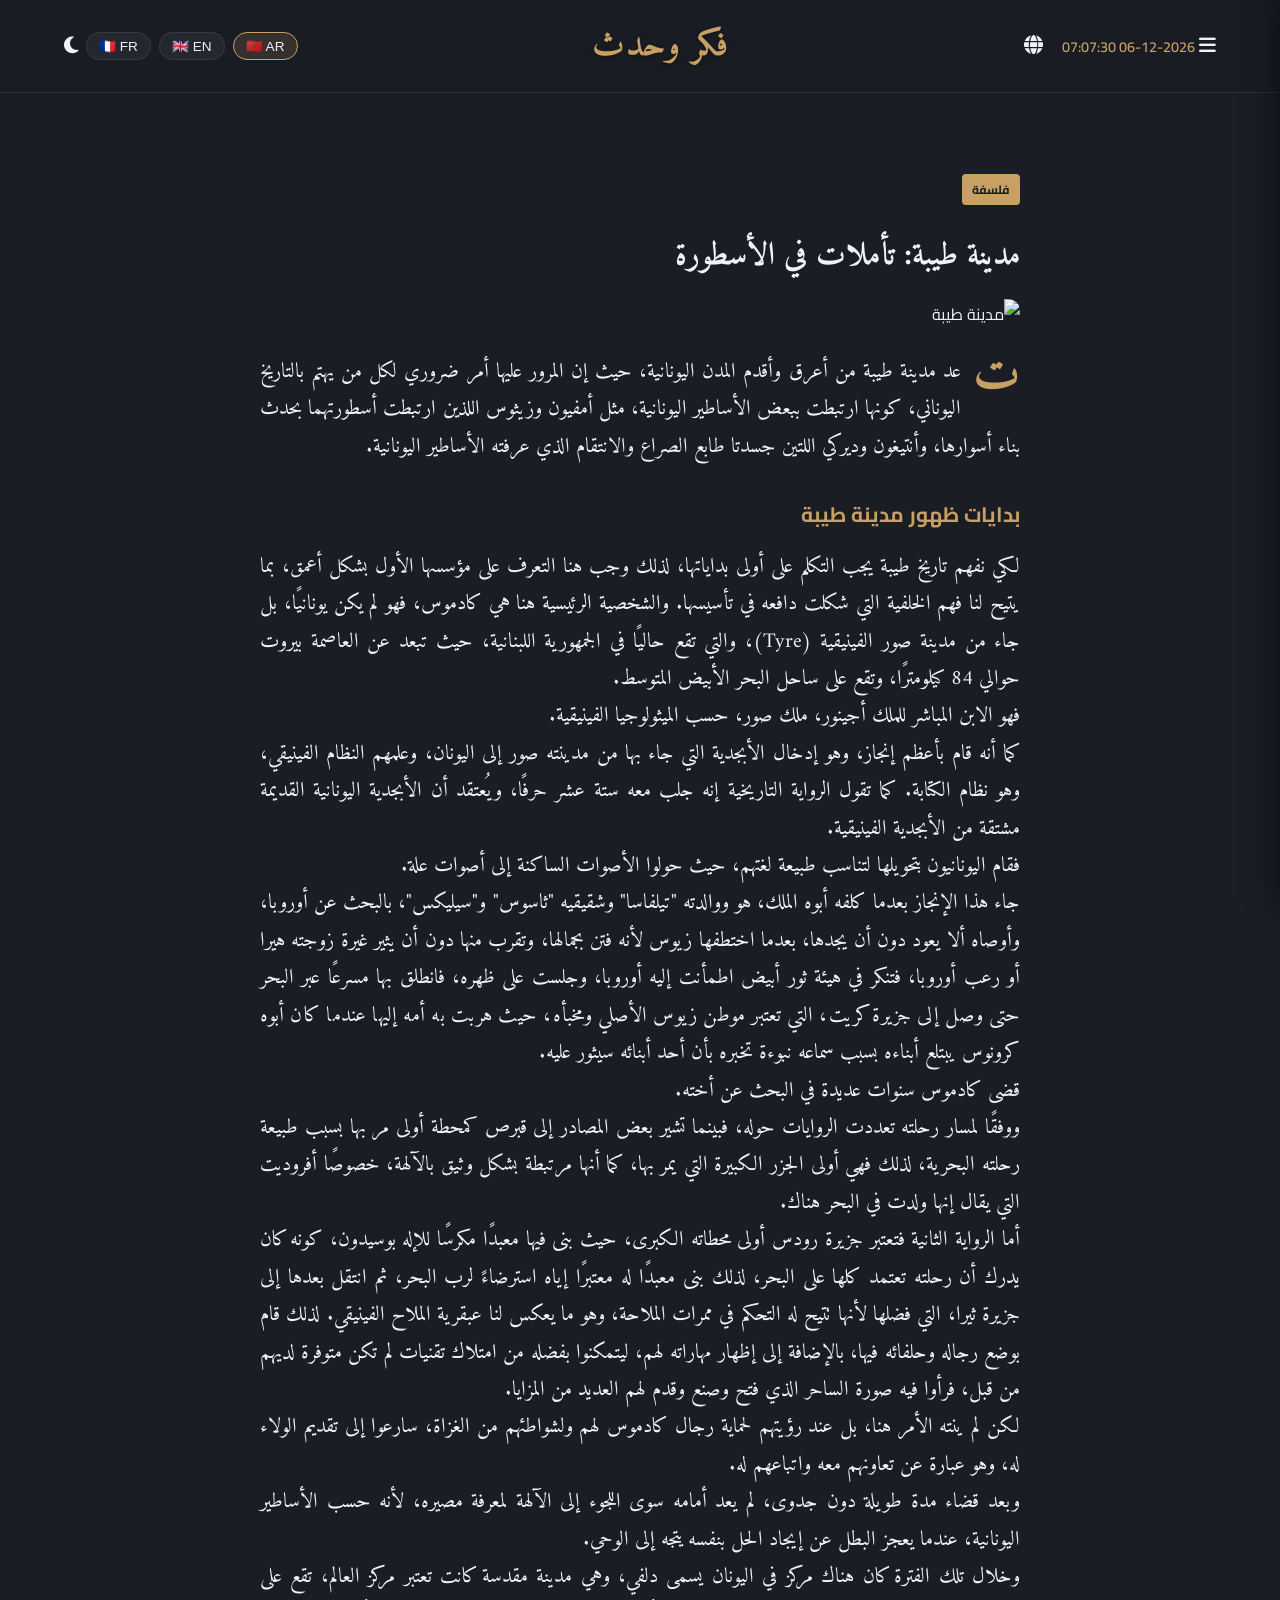
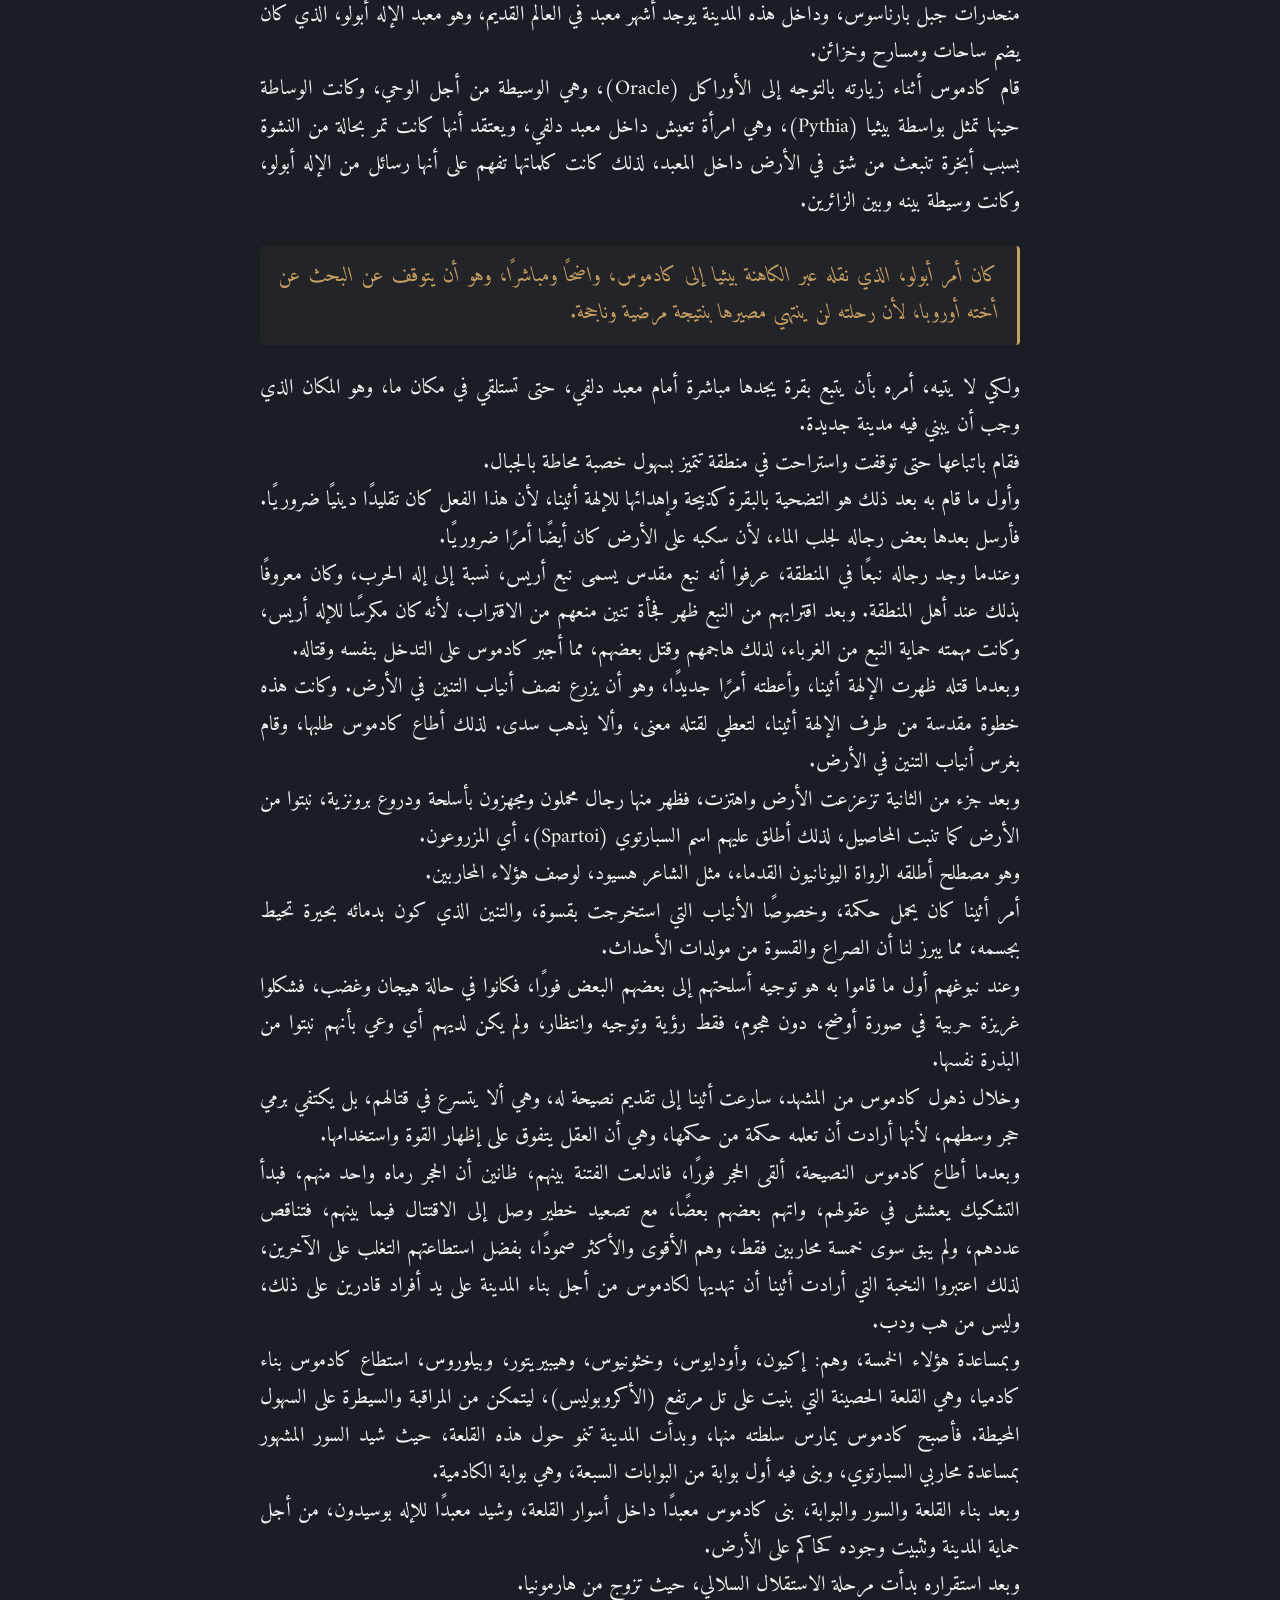
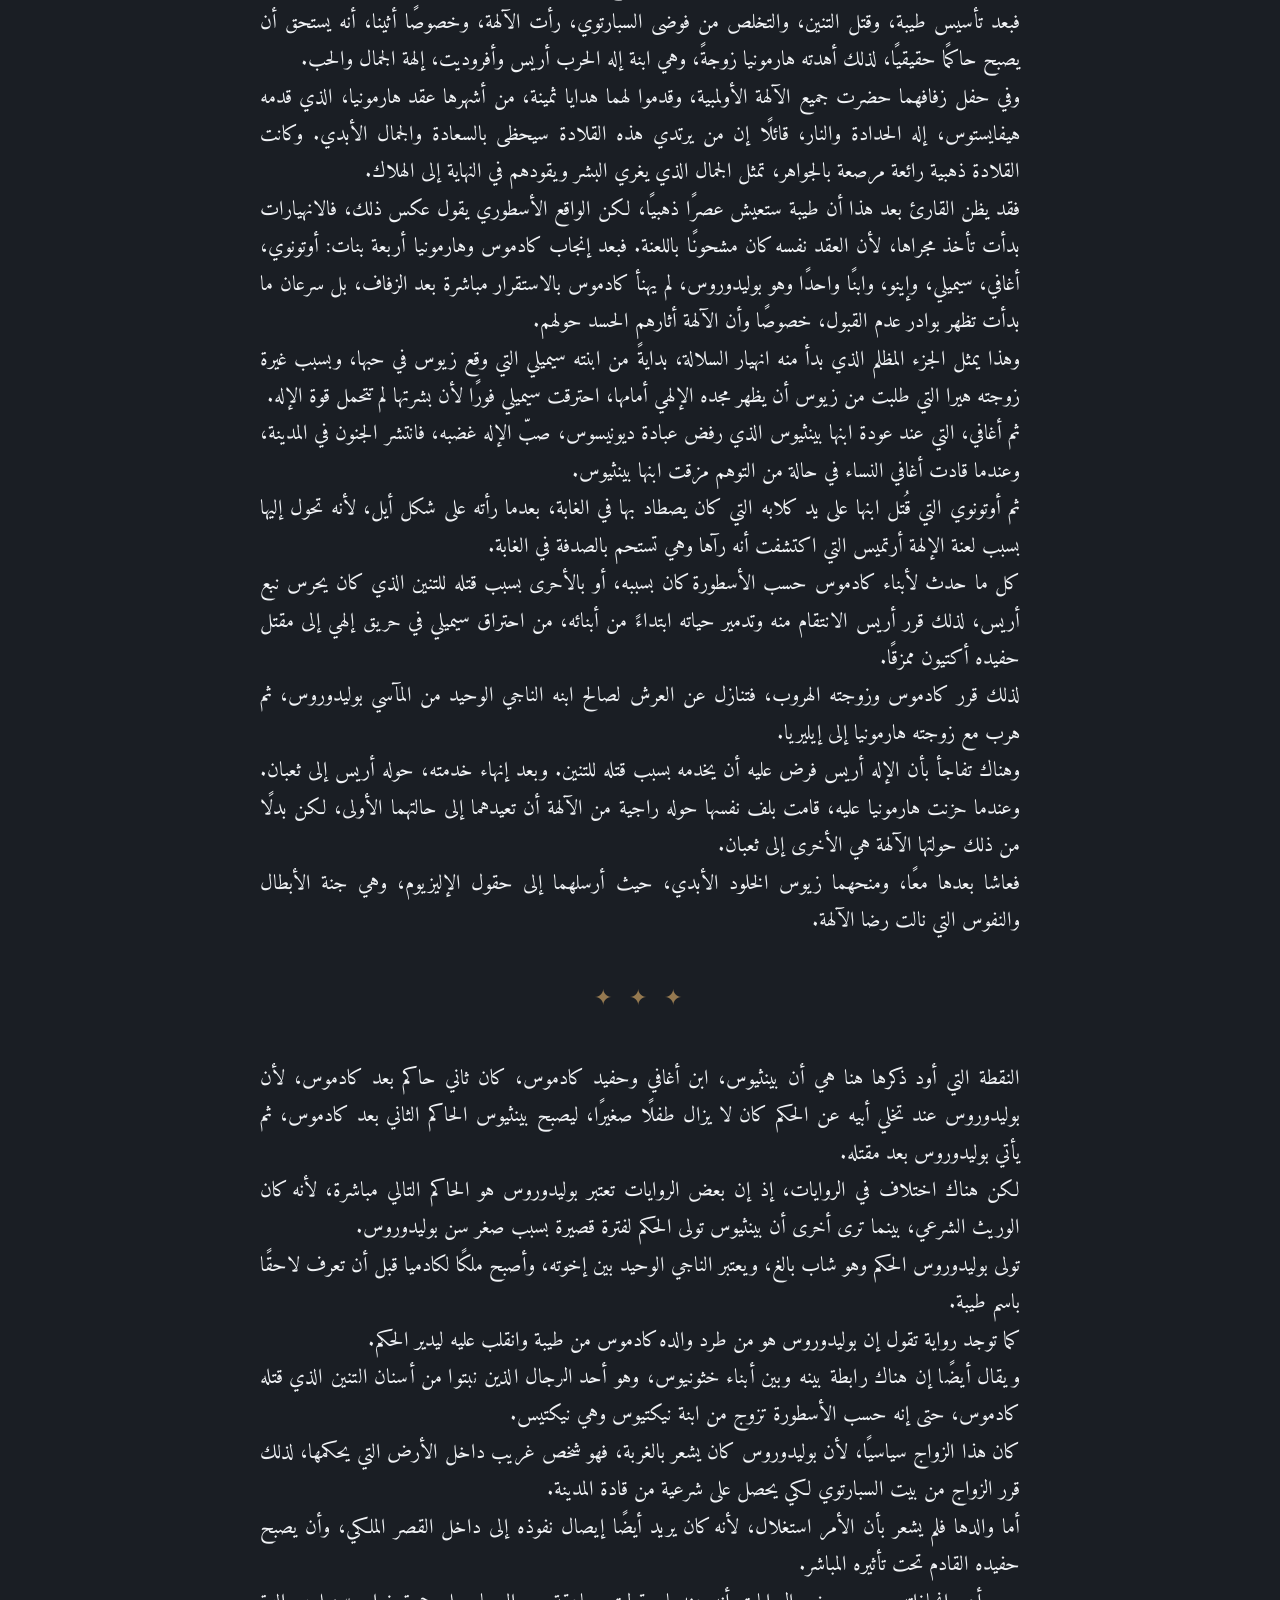
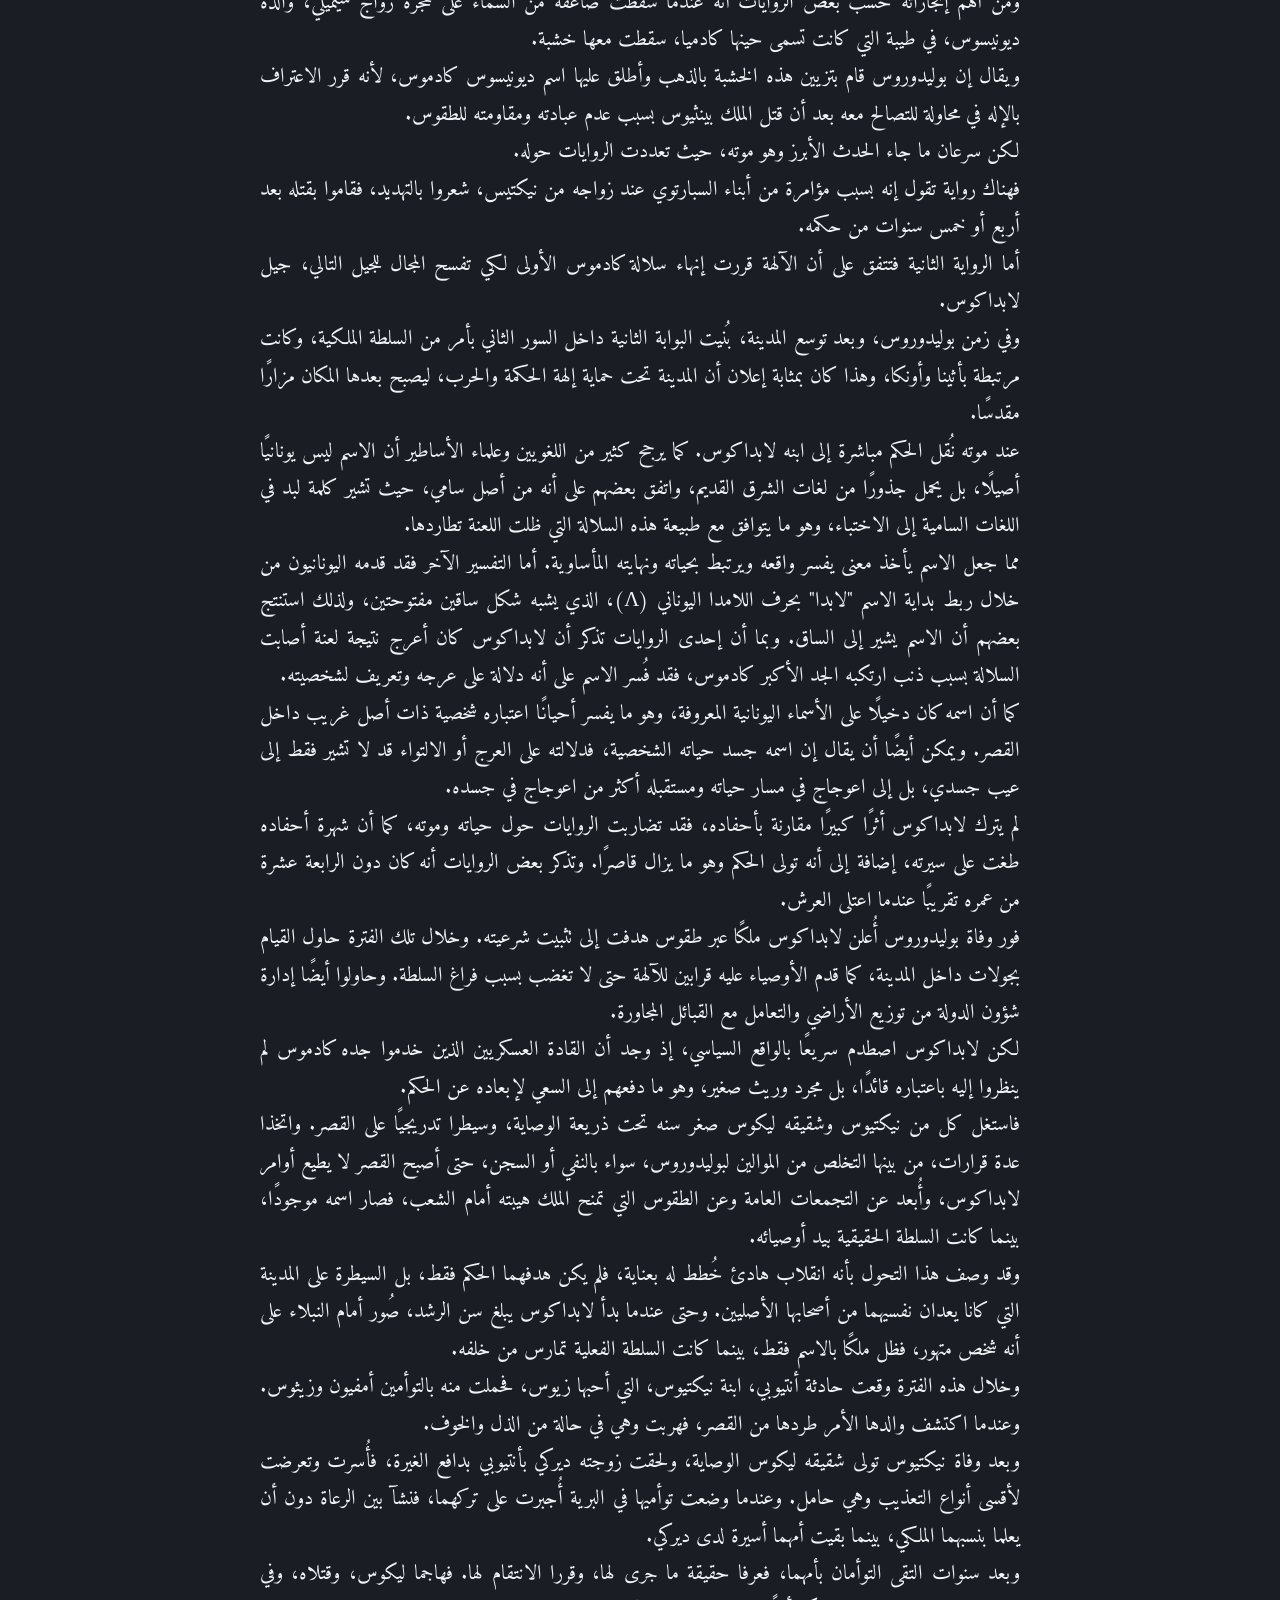
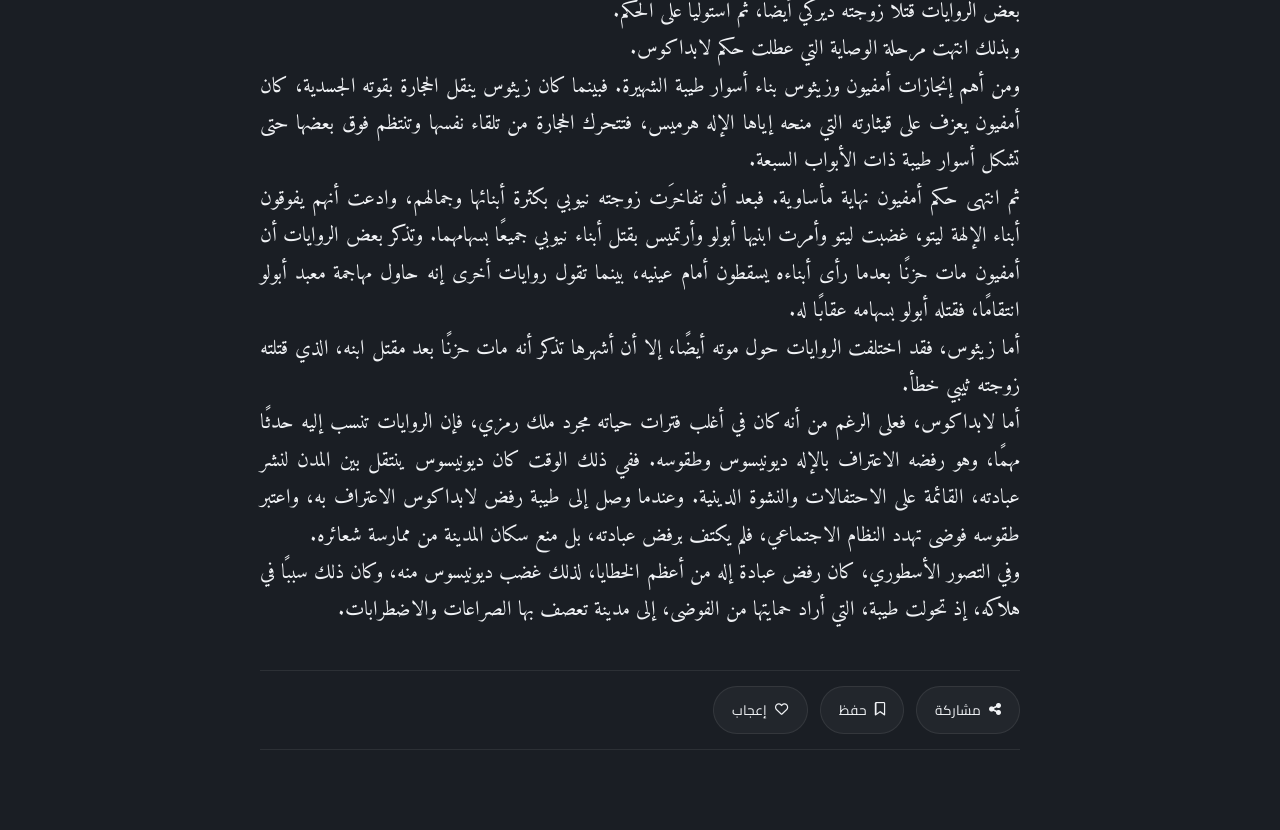
==== taiba.html @ 175f6c0a "Add files via upload" ====
<!DOCTYPE html>
<html lang="ar" dir="rtl">
<head>
    <script>(function(w,d,s,l,i){w[l]=w[l]||[];w[l].push({'gtm.start':
    new Date().getTime(),event:'gtm.js'});var f=d.getElementsByTagName(s)[0],
    j=d.createElement(s),dl=l!='dataLayer'?'&l='+l:'';j.async=true;j.src=
    'https://www.googletagmanager.com/gtm.js?id='+i+dl;f.parentNode.insertBefore(j,f);
    })(window,document,'script','dataLayer','GTM-MMKS74CS');</script>
    <meta charset="UTF-8">
    <meta name="viewport" content="width=device-width, initial-scale=1.0">
    <title>مدينة طيبة: تأملات في الأسطورة | فكر وحدث</title>
    <link rel="preconnect" href="https://fonts.googleapis.com">
    <link rel="preconnect" href="https://fonts.gstatic.com" crossorigin>
    <link href="https://fonts.googleapis.com/css2?family=Cairo:wght@400;600;700;900&family=Amiri:wght@400;700&display=swap" rel="stylesheet">
    <link rel="stylesheet" href="https://cdnjs.cloudflare.com/ajax/libs/font-awesome/6.5.1/css/all.min.css">
    <link rel="stylesheet" href="style.css">
</head>
<body class="dark">
    <noscript><iframe src="https://www.googletagmanager.com/ns.html?id=GTM-MMKS74CS"
    height="0" width="0" style="display:none;visibility:hidden"></iframe></noscript>
    <div id="reading-progress"></div>

    <button id="backToTopBtn" onclick="backToTop()" aria-label="العودة للأعلى"><i class="fa-solid fa-arrow-up"></i></button>

    <header>
        <div class="header-left">
            <button class="nav-toggle" onclick="toggleMenu()" aria-label="القائمة الجانبية"><i class="fa-solid fa-bars"></i></button>
            <span id="liveDate" style="color: var(--primary-color); font-size: 0.9rem; font-weight: 600; margin-left: 15px;"></span>
            <button class="icon-btn" aria-label="التوثيق العالمي"><i class="fa-solid fa-globe"></i></button>
        </div>
        <a href="index.html" style="text-decoration:none;"><div class="logo" id="siteLogo">فكر وحدث</div></a>
        <div class="glass-tools">
            <button onclick="changeLang('ar')" class="lang-pill active">🇲🇦 AR</button>
            <button onclick="changeLang('en')" class="lang-pill">🇬🇧 EN</button>
            <button onclick="changeLang('fr')" class="lang-pill">🇫🇷 FR</button>
            <button class="moon-btn" id="themeBtn" onclick="darkMode()"><i class="fa-solid fa-moon"></i></button>
        </div>
    </header>

    <div class="side-menu" id="sideMenu">
        <div class="close-menu" onclick="toggleMenu()"><i class="fa-solid fa-times"></i></div>
        <a href="index.html"><i class="fa-solid fa-house-chimney"></i> <span class="nav-txt" data-key="main">الرئيسية</span></a>
        <a href="index.html"><i class="fa-solid fa-brain"></i> <span class="nav-txt" data-key="philosophy">فلسفة</span></a>
        <a href="index.html"><i class="fa-solid fa-pen-to-square"></i> <span class="nav-txt" data-key="critique">نقد أدبي</span></a>
        <a href="index.html"><i class="fa-solid fa-users-viewfinder"></i> <span class="nav-txt" data-key="sociology">سوسيولوجيا</span></a>
        <a href="index.html"><i class="fa-solid fa-masks-theater"></i> <span class="nav-txt" data-key="dhawahir">ظواهر</span></a>
        <a href="index.html"><i class="fa-solid fa-book-open"></i> <span class="nav-txt" data-key="books">كتب</span></a>
        <a href="index.html"><i class="fa-solid fa-palette"></i> <span class="nav-txt" data-key="culture">ثقافة وفن</span></a>
        <a href="index.html"><i class="fa-solid fa-feather"></i> <span class="nav-txt" data-key="texts">نصوص</span></a>
        <a href="index.html"><i class="fa-solid fa-quote-right"></i> <span class="nav-txt" data-key="wisdom">حكمة</span></a>
        <a href="index.html"><i class="fa-solid fa-image"></i> <span class="nav-txt" data-key="photo">صورة</span></a>
    </div>

    <main class="main-content">
        <div class="article-container">
            <span class="badge">فلسفة</span>
            <h1 style="margin: 15px 0; font-family: 'Amiri', serif; font-size: 2rem;">مدينة طيبة: تأملات في الأسطورة</h1>

            <img src="thebes-article.jpg" alt="مدينة طيبة" class="article-main-img">

            <div class="article-text">
                <p>تعد مدينة طيبة من أعرق وأقدم المدن اليونانية، حيث إن المرور عليها أمر ضروري لكل من يهتم بالتاريخ اليوناني، كونها ارتبطت ببعض الأساطير اليونانية، مثل أمفيون وزيثوس اللذين ارتبطت أسطورتهما بحدث بناء أسوارها، وأنتيغون وديركي اللتين جسدتا طابع الصراع والانتقام الذي عرفته الأساطير اليونانية.</p>

                <h2 style="color: var(--primary-color); font-family: 'Cairo', sans-serif; font-size: 1.3rem; margin: 30px 0 15px;">بدايات ظهور مدينة طيبة</h2>

                <p>لكي نفهم تاريخ طيبة يجب التكلم على أولى بداياتها، لذلك وجب هنا التعرف على مؤسسها الأول بشكل أعمق، بما يتيح لنا فهم الخلفية التي شكلت دافعه في تأسيسها. والشخصية الرئيسية هنا هي كادموس، فهو لم يكن يونانيًا، بل جاء من مدينة صور الفينيقية (Tyre)، والتي تقع حاليًا في الجمهورية اللبنانية، حيث تبعد عن العاصمة بيروت حوالي 84 كيلومترًا، وتقع على ساحل البحر الأبيض المتوسط.</p>

                <p>فهو الابن المباشر للملك أجينور، ملك صور، حسب الميثولوجيا الفينيقية.</p>

                <p>كما أنه قام بأعظم إنجاز، وهو إدخال الأبجدية التي جاء بها من مدينته صور إلى اليونان، وعلمهم النظام الفينيقي، وهو نظام الكتابة. كما تقول الرواية التاريخية إنه جلب معه ستة عشر حرفًا، ويُعتقد أن الأبجدية اليونانية القديمة مشتقة من الأبجدية الفينيقية.</p>

                <p>فقام اليونانيون بتحويلها لتناسب طبيعة لغتهم، حيث حولوا الأصوات الساكنة إلى أصوات علة.</p>

                <p>جاء هذا الإنجاز بعدما كلفه أبوه الملك، هو ووالدته "تيلفاسا" وشقيقيه "ثاسوس" و"سيليكس"، بالبحث عن أوروبا، وأوصاه ألا يعود دون أن يجدها، بعدما اختطفها زيوس لأنه فتن بجمالها، وتقرب منها دون أن يثير غيرة زوجته هيرا أو رعب أوروبا، فتنكر في هيئة ثور أبيض اطمأنت إليه أوروبا، وجلست على ظهره، فانطلق بها مسرعًا عبر البحر حتى وصل إلى جزيرة كريت، التي تعتبر موطن زيوس الأصلي ومخبأه، حيث هربت به أمه إليها عندما كان أبوه كرونوس يبتلع أبناءه بسبب سماعه نبوءة تخبره بأن أحد أبنائه سيثور عليه.</p>

                <p>قضى كادموس سنوات عديدة في البحث عن أخته.</p>

                <p>ووفقًا لمسار رحلته تعددت الروايات حوله، فبينما تشير بعض المصادر إلى قبرص كمحطة أولى مر بها بسبب طبيعة رحلته البحرية، لذلك فهي أولى الجزر الكبيرة التي يمر بها، كما أنها مرتبطة بشكل وثيق بالآلهة، خصوصًا أفروديت التي يقال إنها ولدت في البحر هناك.</p>

                <p>أما الرواية الثانية فتعتبر جزيرة رودس أولى محطاته الكبرى، حيث بنى فيها معبدًا مكرسًا للإله بوسيدون، كونه كان يدرك أن رحلته تعتمد كلها على البحر، لذلك بنى معبدًا له معتبرًا إياه استرضاءً لرب البحر، ثم انتقل بعدها إلى جزيرة ثيرا، التي فضلها لأنها تتيح له التحكم في ممرات الملاحة، وهو ما يعكس لنا عبقرية الملاح الفينيقي. لذلك قام بوضع رجاله وحلفائه فيها، بالإضافة إلى إظهار مهاراته لهم، ليتمكنوا بفضله من امتلاك تقنيات لم تكن متوفرة لديهم من قبل، فرأوا فيه صورة الساحر الذي فتح وصنع وقدم لهم العديد من المزايا.</p>

                <p>لكن لم ينته الأمر هنا، بل عند رؤيتهم لحماية رجال كادموس لهم ولشواطئهم من الغزاة، سارعوا إلى تقديم الولاء له، وهو عبارة عن تعاونهم معه واتباعهم له.</p>

                <p>وبعد قضاء مدة طويلة دون جدوى، لم يعد أمامه سوى اللجوء إلى الآلهة لمعرفة مصيره، لأنه حسب الأساطير اليونانية، عندما يعجز البطل عن إيجاد الحل بنفسه يتجه إلى الوحي.</p>

                <p>وخلال تلك الفترة كان هناك مركز في اليونان يسمى دلفي، وهي مدينة مقدسة كانت تعتبر مركز العالم، تقع على منحدرات جبل بارناسوس، وداخل هذه المدينة يوجد أشهر معبد في العالم القديم، وهو معبد الإله أبولو، الذي كان يضم ساحات ومسارح وخزائن.</p>

                <p>قام كادموس أثناء زيارته بالتوجه إلى الأوراكل (Oracle)، وهي الوسيطة من أجل الوحي، وكانت الوساطة حينها تمثل بواسطة بيثيا (Pythia)، وهي امرأة تعيش داخل معبد دلفي، ويعتقد أنها كانت تمر بحالة من النشوة بسبب أبخرة تنبعث من شق في الأرض داخل المعبد، لذلك كانت كلماتها تفهم على أنها رسائل من الإله أبولو، وكانت وسيطة بينه وبين الزائرين.</p>

                <blockquote>كان أمر أبولو، الذي نقله عبر الكاهنة بيثيا إلى كادموس، واضحًا ومباشرًا، وهو أن يتوقف عن البحث عن أخته أوروبا، لأن رحلته لن ينتهي مصيرها بنتيجة مرضية وناجحة.</blockquote>

                <p>ولكي لا يتيه، أمره بأن يتبع بقرة يجدها مباشرة أمام معبد دلفي، حتى تستلقي في مكان ما، وهو المكان الذي وجب أن يبني فيه مدينة جديدة.</p>

                <p>فقام باتباعها حتى توقفت واستراحت في منطقة تتميز بسهول خصبة محاطة بالجبال.</p>

                <p>وأول ما قام به بعد ذلك هو التضحية بالبقرة كذبيحة وإهدائها للإلهة أثينا، لأن هذا الفعل كان تقليدًا دينيًا ضروريًا. فأرسل بعدها بعض رجاله لجلب الماء، لأن سكبه على الأرض كان أيضًا أمرًا ضروريًا.</p>

                <p>وعندما وجد رجاله نبعًا في المنطقة، عرفوا أنه نبع مقدس يسمى نبع أريس، نسبة إلى إله الحرب، وكان معروفًا بذلك عند أهل المنطقة. وبعد اقترابهم من النبع ظهر فجأة تنين منعهم من الاقتراب، لأنه كان مكرسًا للإله أريس، وكانت مهمته حماية النبع من الغرباء، لذلك هاجمهم وقتل بعضهم، مما أجبر كادموس على التدخل بنفسه وقتاله.</p>

                <p>وبعدما قتله ظهرت الإلهة أثينا، وأعطته أمرًا جديدًا، وهو أن يزرع نصف أنياب التنين في الأرض. وكانت هذه خطوة مقدسة من طرف الإلهة أثينا، لتعطي لقتله معنى، وألا يذهب سدى. لذلك أطاع كادموس طلبها، وقام بغرس أنياب التنين في الأرض.</p>

                <p>وبعد جزء من الثانية تزعزعت الأرض واهتزت، فظهر منها رجال محملون ومجهزون بأسلحة ودروع برونزية، نبتوا من الأرض كما تنبت المحاصيل، لذلك أطلق عليهم اسم السبارتوي (Spartoi)، أي المزروعون.</p>

                <p>وهو مصطلح أطلقه الرواة اليونانيون القدماء، مثل الشاعر هسيود، لوصف هؤلاء المحاربين.</p>

                <p>أمر أثينا كان يحمل حكمة، وخصوصًا الأنياب التي استخرجت بقسوة، والتنين الذي كون بدمائه بحيرة تحيط بجسمه، مما يبرز لنا أن الصراع والقسوة من مولدات الأحداث.</p>

                <p>وعند نبوغهم أول ما قاموا به هو توجيه أسلحتهم إلى بعضهم البعض فورًا، فكانوا في حالة هيجان وغضب، فشكلوا غريزة حربية في صورة أوضح، دون هجوم، فقط رؤية وتوجيه وانتظار، ولم يكن لديهم أي وعي بأنهم نبتوا من البذرة نفسها.</p>

                <p>وخلال ذهول كادموس من المشهد، سارعت أثينا إلى تقديم نصيحة له، وهي ألا يتسرع في قتالهم، بل يكتفي برمي حجر وسطهم، لأنها أرادت أن تعلمه حكمة من حكمها، وهي أن العقل يتفوق على إظهار القوة واستخدامها.</p>

                <p>وبعدما أطاع كادموس النصيحة، ألقى الحجر فورًا، فاندلعت الفتنة بينهم، ظانين أن الحجر رماه واحد منهم، فبدأ التشكيك يعشش في عقولهم، واتهم بعضهم بعضًا، مع تصعيد خطير وصل إلى الاقتتال فيما بينهم، فتناقص عددهم، ولم يبق سوى خمسة محاربين فقط، وهم الأقوى والأكثر صمودًا، بفضل استطاعتهم التغلب على الآخرين، لذلك اعتبروا النخبة التي أرادت أثينا أن تهديها لكادموس من أجل بناء المدينة على يد أفراد قادرين على ذلك، وليس من هب ودب.</p>

                <p>وبمساعدة هؤلاء الخمسة، وهم: إكيون، وأودايوس، وخثونيوس، وهيبيريتور، وبيلوروس، استطاع كادموس بناء كادميا، وهي القلعة الحصينة التي بنيت على تل مرتفع (الأكروبوليس)، ليتمكن من المراقبة والسيطرة على السهول المحيطة. فأصبح كادموس يمارس سلطته منها، وبدأت المدينة تنمو حول هذه القلعة، حيث شيد السور المشهور بمساعدة محاربي السبارتوي، وبنى فيه أول بوابة من البوابات السبعة، وهي بوابة الكادمية.</p>

                <p>وبعد بناء القلعة والسور والبوابة، بنى كادموس معبدًا داخل أسوار القلعة، وشيد معبدًا للإله بوسيدون، من أجل حماية المدينة وتثبيت وجوده كحاكم على الأرض.</p>

                <p>وبعد استقراره بدأت مرحلة الاستقلال السلالي، حيث تزوج من هارمونيا.</p>

                <p>فبعد تأسيس طيبة، وقتل التنين، والتخلص من فوضى السبارتوي، رأت الآلهة، وخصوصًا أثينا، أنه يستحق أن يصبح حاكمًا حقيقيًا، لذلك أهدته هارمونيا زوجةً، وهي ابنة إله الحرب أريس وأفروديت، إلهة الجمال والحب.</p>

                <p>وفي حفل زفافهما حضرت جميع الآلهة الأولمبية، وقدموا لهما هدايا ثمينة، من أشهرها عقد هارمونيا، الذي قدمه هيفايستوس، إله الحدادة والنار، قائلًا إن من يرتدي هذه القلادة سيحظى بالسعادة والجمال الأبدي. وكانت القلادة ذهبية رائعة مرصعة بالجواهر، تمثل الجمال الذي يغري البشر ويقودهم في النهاية إلى الهلاك.</p>

                <p>فقد يظن القارئ بعد هذا أن طيبة ستعيش عصرًا ذهبيًا، لكن الواقع الأسطوري يقول عكس ذلك، فالانهيارات بدأت تأخذ مجراها، لأن العقد نفسه كان مشحونًا باللعنة. فبعد إنجاب كادموس وهارمونيا أربعة بنات: أوتونوي، أغافي، سيميلي، وإينو، وابنًا واحدًا وهو بوليدوروس، لم يهنأ كادموس بالاستقرار مباشرة بعد الزفاف، بل سرعان ما بدأت تظهر بوادر عدم القبول، خصوصًا وأن الآلهة أثارهم الحسد حولهم.</p>

                <p>وهذا يمثل الجزء المظلم الذي بدأ منه انهيار السلالة، بدايةً من ابنته سيميلي التي وقع زيوس في حبها، وبسبب غيرة زوجته هيرا التي طلبت من زيوس أن يظهر مجده الإلهي أمامها، احترقت سيميلي فورًا لأن بشرتها لم تتحمل قوة الإله.</p>

                <p>ثم أغافي، التي عند عودة ابنها بينثيوس الذي رفض عبادة ديونيسوس، صبّ الإله غضبه، فانتشر الجنون في المدينة، وعندما قادت أغافي النساء في حالة من التوهم مزقت ابنها بينثيوس.</p>

                <p>ثم أوتونوي التي قُتل ابنها على يد كلابه التي كان يصطاد بها في الغابة، بعدما رأته على شكل أيل، لأنه تحول إليها بسبب لعنة الإلهة أرتميس التي اكتشفت أنه رآها وهي تستحم بالصدفة في الغابة.</p>

                <p>كل ما حدث لأبناء كادموس حسب الأسطورة كان بسببه، أو بالأحرى بسبب قتله للتنين الذي كان يحرس نبع أريس، لذلك قرر أريس الانتقام منه وتدمير حياته ابتداءً من أبنائه، من احتراق سيميلي في حريق إلهي إلى مقتل حفيده أكتيون ممزقًا.</p>

                <p>لذلك قرر كادموس وزوجته الهروب، فتنازل عن العرش لصالح ابنه الناجي الوحيد من المآسي بوليدوروس، ثم هرب مع زوجته هارمونيا إلى إيليريا.</p>

                <p>وهناك تفاجأ بأن الإله أريس فرض عليه أن يخدمه بسبب قتله للتنين. وبعد إنهاء خدمته، حوله أريس إلى ثعبان. وعندما حزنت هارمونيا عليه، قامت بلف نفسها حوله راجية من الآلهة أن تعيدهما إلى حالتهما الأولى، لكن بدلًا من ذلك حولتها الآلهة هي الأخرى إلى ثعبان.</p>

                <p>فعاشا بعدها معًا، ومنحهما زيوس الخلود الأبدي، حيث أرسلهما إلى حقول الإليزيوم، وهي جنة الأبطال والنفوس التي نالت رضا الآلهة.</p>

                <div class="chapter-separator">✦ ✦ ✦</div>

                <p>النقطة التي أود ذكرها هنا هي أن بينثيوس، ابن أغافي وحفيد كادموس، كان ثاني حاكم بعد كادموس، لأن بوليدوروس عند تخلي أبيه عن الحكم كان لا يزال طفلًا صغيرًا، ليصبح بينثيوس الحاكم الثاني بعد كادموس، ثم يأتي بوليدوروس بعد مقتله.</p>

                <p>لكن هناك اختلاف في الروايات، إذ إن بعض الروايات تعتبر بوليدوروس هو الحاكم التالي مباشرة، لأنه كان الوريث الشرعي، بينما ترى أخرى أن بينثيوس تولى الحكم لفترة قصيرة بسبب صغر سن بوليدوروس.</p>

                <p>تولى بوليدوروس الحكم وهو شاب بالغ، ويعتبر الناجي الوحيد بين إخوته، وأصبح ملكًا لكادميا قبل أن تعرف لاحقًا باسم طيبة.</p>

                <p>كما توجد رواية تقول إن بوليدوروس هو من طرد والده كادموس من طيبة وانقلب عليه ليدير الحكم.</p>

                <p>ويقال أيضًا إن هناك رابطة بينه وبين أبناء خثونيوس، وهو أحد الرجال الذين نبتوا من أسنان التنين الذي قتله كادموس، حتى إنه حسب الأسطورة تزوج من ابنة نيكتيوس وهي نيكتيس.</p>

                <p>كان هذا الزواج سياسيًا، لأن بوليدوروس كان يشعر بالغربة، فهو شخص غريب داخل الأرض التي يحكمها، لذلك قرر الزواج من بيت السبارتوي لكي يحصل على شرعية من قادة المدينة.</p>

                <p>أما والدها فلم يشعر بأن الأمر استغلال، لأنه كان يريد أيضًا إيصال نفوذه إلى داخل القصر الملكي، وأن يصبح حفيده القادم تحت تأثيره المباشر.</p>

                <p>ومن أهم إنجازاته حسب بعض الروايات أنه عندما سقطت صاعقة من السماء على حجرة زواج سيميلي، والدة ديونيسوس، في طيبة التي كانت تسمى حينها كادميا، سقطت معها خشبة.</p>

                <p>ويقال إن بوليدوروس قام بتزيين هذه الخشبة بالذهب وأطلق عليها اسم ديونيسوس كادموس، لأنه قرر الاعتراف بالإله في محاولة للتصالح معه بعد أن قتل الملك بينثيوس بسبب عدم عبادته ومقاومته للطقوس.</p>

                <p>لكن سرعان ما جاء الحدث الأبرز وهو موته، حيث تعددت الروايات حوله.</p>

                <p>فهناك رواية تقول إنه بسبب مؤامرة من أبناء السبارتوي عند زواجه من نيكتيس، شعروا بالتهديد، فقاموا بقتله بعد أربع أو خمس سنوات من حكمه.</p>

                <p>أما الرواية الثانية فتتفق على أن الآلهة قررت إنهاء سلالة كادموس الأولى لكي تفسح المجال للجيل التالي، جيل لابداكوس.</p>

                <p>وفي زمن بوليدوروس، وبعد توسع المدينة، بُنيت البوابة الثانية داخل السور الثاني بأمر من السلطة الملكية، وكانت مرتبطة بأثينا وأونكا، وهذا كان بمثابة إعلان أن المدينة تحت حماية إلهة الحكمة والحرب، ليصبح بعدها المكان مزارًا مقدسًا.</p>

                <p>عند موته نُقل الحكم مباشرة إلى ابنه لابداكوس. كما يرجح كثير من اللغويين وعلماء الأساطير أن الاسم ليس يونانيًا أصيلًا، بل يحمل جذورًا من لغات الشرق القديم، واتفق بعضهم على أنه من أصل سامي، حيث تشير كلمة لبد في اللغات السامية إلى الاختباء، وهو ما يتوافق مع طبيعة هذه السلالة التي ظلت اللعنة تطاردها.</p>

                <p>مما جعل الاسم يأخذ معنى يفسر واقعه ويرتبط بحياته ونهايته المأساوية. أما التفسير الآخر فقد قدمه اليونانيون من خلال ربط بداية الاسم "لابدا" بحرف اللامدا اليوناني (Λ)، الذي يشبه شكل ساقين مفتوحتين، ولذلك استنتج بعضهم أن الاسم يشير إلى الساق. وبما أن إحدى الروايات تذكر أن لابداكوس كان أعرج نتيجة لعنة أصابت السلالة بسبب ذنب ارتكبه الجد الأكبر كادموس، فقد فُسر الاسم على أنه دلالة على عرجه وتعريف لشخصيته.</p>

                <p>كما أن اسمه كان دخيلًا على الأسماء اليونانية المعروفة، وهو ما يفسر أحيانًا اعتباره شخصية ذات أصل غريب داخل القصر. ويمكن أيضًا أن يقال إن اسمه جسد حياته الشخصية، فدلالته على العرج أو الالتواء قد لا تشير فقط إلى عيب جسدي، بل إلى اعوجاج في مسار حياته ومستقبله أكثر من اعوجاج في جسده.</p>

                <p>لم يترك لابداكوس أثرًا كبيرًا مقارنة بأحفاده، فقد تضاربت الروايات حول حياته وموته، كما أن شهرة أحفاده طغت على سيرته، إضافة إلى أنه تولى الحكم وهو ما يزال قاصرًا. وتذكر بعض الروايات أنه كان دون الرابعة عشرة من عمره تقريبًا عندما اعتلى العرش.</p>

                <p>فور وفاة بوليدوروس أُعلن لابداكوس ملكًا عبر طقوس هدفت إلى تثبيت شرعيته. وخلال تلك الفترة حاول القيام بجولات داخل المدينة، كما قدم الأوصياء عليه قرابين للآلهة حتى لا تغضب بسبب فراغ السلطة. وحاولوا أيضًا إدارة شؤون الدولة من توزيع الأراضي والتعامل مع القبائل المجاورة.</p>

                <p>لكن لابداكوس اصطدم سريعًا بالواقع السياسي، إذ وجد أن القادة العسكريين الذين خدموا جده كادموس لم ينظروا إليه باعتباره قائدًا، بل مجرد وريث صغير، وهو ما دفعهم إلى السعي لإبعاده عن الحكم.</p>

                <p>فاستغل كل من نيكتيوس وشقيقه ليكوس صغر سنه تحت ذريعة الوصاية، وسيطرا تدريجيًا على القصر. واتخذا عدة قرارات، من بينها التخلص من الموالين لبوليدوروس، سواء بالنفي أو السجن، حتى أصبح القصر لا يطيع أوامر لابداكوس، وأُبعد عن التجمعات العامة وعن الطقوس التي تمنح الملك هيبته أمام الشعب، فصار اسمه موجودًا، بينما كانت السلطة الحقيقية بيد أوصيائه.</p>

                <p>وقد وصف هذا التحول بأنه انقلاب هادئ خُطط له بعناية، فلم يكن هدفهما الحكم فقط، بل السيطرة على المدينة التي كانا يعدان نفسيهما من أصحابها الأصليين. وحتى عندما بدأ لابداكوس يبلغ سن الرشد، صُور أمام النبلاء على أنه شخص متهور، فظل ملكًا بالاسم فقط، بينما كانت السلطة الفعلية تمارس من خلفه.</p>

                <p>وخلال هذه الفترة وقعت حادثة أنتيوبي، ابنة نيكتيوس، التي أحبها زيوس، فحملت منه بالتوأمين أمفيون وزيثوس. وعندما اكتشف والدها الأمر طردها من القصر، فهربت وهي في حالة من الذل والخوف.</p>

                <p>وبعد وفاة نيكتيوس تولى شقيقه ليكوس الوصاية، ولحقت زوجته ديركي بأنتيوبي بدافع الغيرة، فأُسرت وتعرضت لأقسى أنواع التعذيب وهي حامل. وعندما وضعت توأميها في البرية أُجبرت على تركهما، فنشآ بين الرعاة دون أن يعلما بنسبهما الملكي، بينما بقيت أمهما أسيرة لدى ديركي.</p>

                <p>وبعد سنوات التقى التوأمان بأمهما، فعرفا حقيقة ما جرى لها، وقررا الانتقام لها. فهاجما ليكوس، وقتلاه، وفي بعض الروايات قتلا زوجته ديركي أيضًا، ثم استوليا على الحكم.</p>

                <p>وبذلك انتهت مرحلة الوصاية التي عطلت حكم لابداكوس.</p>

                <p>ومن أهم إنجازات أمفيون وزيثوس بناء أسوار طيبة الشهيرة. فبينما كان زيثوس ينقل الحجارة بقوته الجسدية، كان أمفيون يعزف على قيثارته التي منحه إياها الإله هرميس، فتتحرك الحجارة من تلقاء نفسها وتنتظم فوق بعضها حتى تشكل أسوار طيبة ذات الأبواب السبعة.</p>

                <p>ثم انتهى حكم أمفيون نهاية مأساوية. فبعد أن تفاخرَت زوجته نيوبي بكثرة أبنائها وجمالهم، وادعت أنهم يفوقون أبناء الإلهة ليتو، غضبت ليتو وأمرت ابنيها أبولو وأرتميس بقتل أبناء نيوبي جميعًا بسهامهما. وتذكر بعض الروايات أن أمفيون مات حزنًا بعدما رأى أبناءه يسقطون أمام عينيه، بينما تقول روايات أخرى إنه حاول مهاجمة معبد أبولو انتقامًا، فقتله أبولو بسهامه عقابًا له.</p>

                <p>أما زيثوس، فقد اختلفت الروايات حول موته أيضًا، إلا أن أشهرها تذكر أنه مات حزنًا بعد مقتل ابنه، الذي قتلته زوجته ثيبي خطأ.</p>

                <p>أما لابداكوس، فعلى الرغم من أنه كان في أغلب فترات حياته مجرد ملك رمزي، فإن الروايات تنسب إليه حدثًا مهمًا، وهو رفضه الاعتراف بالإله ديونيسوس وطقوسه. ففي ذلك الوقت كان ديونيسوس ينتقل بين المدن لنشر عبادته، القائمة على الاحتفالات والنشوة الدينية. وعندما وصل إلى طيبة رفض لابداكوس الاعتراف به، واعتبر طقوسه فوضى تهدد النظام الاجتماعي، فلم يكتف برفض عبادته، بل منع سكان المدينة من ممارسة شعائره.</p>

                <p>وفي التصور الأسطوري، كان رفض عبادة إله من أعظم الخطايا، لذلك غضب ديونيسوس منه، وكان ذلك سببًا في هلاكه، إذ تحولت طيبة، التي أراد حمايتها من الفوضى، إلى مدينة تعصف بها الصراعات والاضطرابات.</p>
            </div>

            <div class="article-actions">
                <button class="action-btn"><i class="fa-solid fa-share-nodes"></i> مشاركة</button>
                <button class="action-btn"><i class="fa-regular fa-bookmark"></i> حفظ</button>
                <button class="action-btn"><i class="fa-regular fa-heart"></i> إعجاب</button>
            </div>
        </div>
    </main>

    <script>
        function toggleMenu() {
            document.getElementById('sideMenu').classList.toggle('active');
        }

        function darkMode(){
            document.body.classList.toggle("light-mode");
            document.body.classList.toggle("dark");
            const icon = document.querySelector("#themeBtn i");
            icon.className = document.body.classList.contains("light-mode") ? "fa-solid fa-sun" : "fa-solid fa-moon";
        }

        let dateInterval;
        function startLiveDate(lang = 'ar') {
            clearInterval(dateInterval);
            dateInterval = setInterval(() => {
                const now = new Date();
                const options = { year: 'numeric', month: '2-digit', day: '2-digit' };
                const d = now.toLocaleDateString('en-GB', options).replace(/\//g, '-');
                const t = now.toLocaleTimeString('en-GB', { hour12: false });
                document.getElementById("liveDate").textContent = `${d} ${t}`;
            }, 1000);
        }

        window.onload = function() {
            startLiveDate('ar');
        };

        window.onscroll = function() {
            let winScroll = document.body.scrollTop || document.documentElement.scrollTop;
            let height = document.documentElement.scrollHeight - document.documentElement.clientHeight;
            let scrolled = (winScroll / height) * 100;
            document.getElementById("reading-progress").style.width = scrolled + "%";

            let backToTopBtn = document.getElementById("backToTopBtn");
            if (document.body.scrollTop > 300 || document.documentElement.scrollTop > 300) {
                backToTopBtn.classList.add("show");
            } else {
                backToTopBtn.classList.remove("show");
            }
        };

        function backToTop() {
            window.scrollTo({top: 0, behavior: 'smooth'});
        }
    </script>
</body>
</html>
---- style.css ----
/* ============================================================= */
/* 1. إعادة ضبط الألوان الفخمة واللوحة الليلية المريحة             */
/* ============================================================= */
:root {
    --primary-color: #c9a063;
    --bg-dark: #1a1e24;          /* لون حبري دافئ ومريح جداً في الليل */
    --bg-dark-card: #222831;     /* ألوان الكروت المتباينة */
    --border-dark: rgba(255, 255, 255, 0.08);
    --text-dark: #f0f2f5;
    --bg-light: #f8f9fa;
    --text-light: #212529;
}

* {
    margin: 0;
    padding: 0;
    box-sizing: border-box;
}

body {
    font-family: 'Cairo', 'Amiri', sans-serif;
    transition: background 0.3s, color 0.3s;
}

body.dark {
    background-color: var(--bg-dark);
    color: var(--text-dark);
}

body.light-mode {
    background-color: var(--bg-light);
    color: var(--text-light);
}

/* شريط تقدم القراءة */
#reading-progress {
    position: fixed;
    top: 0;
    left: 0;
    height: 3px;
    background: var(--primary-color);
    width: 0%;
    z-index: 10001;
    transition: width 0.1s ease-out;
}

/* زر العودة للأعلى */
#backToTopBtn {
    position: fixed;
    bottom: 30px;
    left: 30px;
    background: var(--primary-color);
    color: #1a1e24;
    width: 45px;
    height: 45px;
    border-radius: 50%;
    border: none;
    cursor: pointer;
    display: flex;
    align-items: center;
    justify-content: center;
    font-size: 1.1rem;
    box-shadow: 0 4px 10px rgba(0,0,0,0.3);
    transition: transform 0.3s, opacity 0.3s;
    opacity: 0;
    visibility: hidden;
    z-index: 9999;
}

#backToTopBtn.show {
    opacity: 1;
    visibility: visible;
}

#backToTopBtn:hover {
    transform: translateY(-3px);
}

/* ============================================================= */
/* 2. الهيدر العلوي وأشرطة التنقل                                 */
/* ============================================================= */
header {
    display: flex;
    justify-content: space-between;
    align-items: center;
    padding: 15px 5%;
    background: rgba(26, 30, 36, 0.85);
    border-bottom: 1px solid var(--border-dark);
    backdrop-filter: blur(10px);
    position: sticky;
    top: 0;
    z-index: 1000;
}

body.light-mode header {
    background: rgba(255, 255, 255, 0.9);
    border-bottom: 1px solid #dee2e6;
}

.logo {
    font-family: 'Amiri', 'Cairo', serif;
    font-size: 2.2rem;
    font-weight: 700;
    color: var(--primary-color);
    letter-spacing: 1px;
    text-shadow: 0 2px 4px rgba(0, 0, 0, 0.3);
    transition: color 0.3s ease, transform 0.3s ease;
    cursor: pointer;
}

.logo:hover {
    color: #dfbe8a;
    transform: scale(1.02);
}

body.light-mode .logo {
    text-shadow: 0 2px 4px rgba(0, 0, 0, 0.1);
}

.glass-tools {
    display: flex;
    gap: 8px;
    align-items: center;
}

.lang-pill {
    background: rgba(255, 255, 255, 0.05);
    border: 1px solid var(--border-dark);
    color: inherit;
    padding: 5px 12px;
    border-radius: 20px;
    cursor: pointer;
    font-size: 0.85rem;
}

body.light-mode .lang-pill {
    background: #fff;
    border-color: #ced4da;
}

.lang-pill.active {
    border-color: var(--primary-color);
    background: rgba(201, 160, 99, 0.15);
}

.moon-btn, .nav-toggle, .icon-btn {
    background: none;
    border: none;
    color: inherit;
    font-size: 1.2rem;
    cursor: pointer;
}

.menu {
    display: flex;
    align-items: center;
    justify-content: space-between;
    background: rgba(0, 0, 0, 0.15);
    padding: 10px 5%;
    border-bottom: 1px solid var(--border-dark);
    gap: 20px;
}

body.light-mode .menu {
    background: #f1f3f5;
    border-bottom: 1px solid #dee2e6;
}

.sections {
    display: flex;
    align-items: center;
    gap: 8px;
    overflow-x: auto;
    white-space: nowrap;
    flex-grow: 1;
    padding-bottom: 3px;
    scrollbar-width: none;
    -ms-overflow-style: none;
}

.sections::-webkit-scrollbar {
    display: none;
}

.category-btn {
    color: inherit;
    text-decoration: none;
    padding: 6px 14px;
    border-radius: 20px;
    font-size: 0.88rem;
    font-weight: 600;
    transition: all 0.25s ease;
    display: flex;
    align-items: center;
    gap: 8px;
    border: 1px solid rgba(255, 255, 255, 0.05);
    background: rgba(255, 255, 255, 0.02);
}

body.light-mode .category-btn {
    border-color: rgba(0, 0, 0, 0.04);
    background: rgba(0, 0, 0, 0.01);
}

.category-btn.active, .category-btn:hover {
    background: var(--primary-color) !important;
    color: #1a1e24 !important;
    border-color: var(--primary-color) !important;
}

.menu .icon-btn {
    flex-shrink: 0 !important;
    z-index: 5;
}

.side-menu {
    position: fixed;
    top: 0;
    right: -320px;
    width: 320px;
    height: 100%;
    background: var(--bg-dark-card);
    box-shadow: -5px 0 25px rgba(0,0,0,0.5);
    z-index: 2000;
    transition: right 0.4s cubic-bezier(0.4, 0, 0.2, 1);
    padding: 30px 20px;
    display: flex;
    flex-direction: column;
    gap: 12px;
    overflow-y: auto; 
    scrollbar-width: thin; 
    scrollbar-color: var(--primary-color) transparent;
}

.side-menu::-webkit-scrollbar {
    width: 6px;
}
.side-menu::-webkit-scrollbar-thumb {
    background-color: var(--primary-color);
    border-radius: 10px;
}

body.light-mode .side-menu {
    background: #fff;
    box-shadow: -5px 0 15px rgba(0,0,0,0.1);
}

.side-menu.active {
    right: 0;
}

.side-menu a {
    color: inherit;
    text-decoration: none;
    font-size: 1.05rem;
    padding: 12px 16px;
    border-radius: 8px;
    display: flex;
    align-items: center;
    gap: 15px;
    background: rgba(255, 255, 255, 0.02);
    border: 1px solid rgba(255, 255, 255, 0.05);
    transition: all 0.3s ease;
    outline: none;
}

body.light-mode .side-menu a {
    background: #f8f9fa;
    border: 1px solid #e9ecef;
}

.side-menu a:focus-visible {
    outline: none;
    box-shadow: 0 0 0 2px rgba(201, 160, 99, 0.3);
}

.side-menu a:hover {
    background: rgba(201, 160, 99, 0.1);
    border-color: var(--primary-color);
    color: var(--primary-color);
    transform: translateX(-3px);
}

.close-menu {
    align-self: flex-end;
    font-size: 1.6rem;
    cursor: pointer;
    margin-bottom: 15px;
    color: var(--text-dark);
    transition: color 0.3s;
    outline: none;
}

body.light-mode .close-menu {
    color: var(--text-light);
}

.close-menu:hover {
    color: var(--primary-color);
}

#searchBox {
    display: none;
    padding: 15px 5%;
    background: rgba(0,0,0,0.1);
}

#searchBox.active {
    display: block;
}

.search-inner input {
    width: 100%;
    padding: 12px;
    background: var(--bg-dark-card);
    border: 1px solid var(--border-dark);
    color: #fff;
    border-radius: 30px;
    outline: none;
    padding-right: 20px;
}

body.light-mode .search-inner input {
    background: #fff;
    color: #212529;
    border-color: #ced4da;
}

/* ============================================================= */
/* 3. شبكة عرض كروت المقالات (مع تأثير التلاشي الحركي)             */
/* ============================================================= */
.main-content {
    padding: 40px 5%;
}

.current-section-title h2 {
    font-size: 1.4rem;
    margin-bottom: 25px;
    border-right: none !important; 
    padding-right: 0 !important;   
}

.news-grid-flexible {
    display: grid;
    grid-template-columns: repeat(auto-fill, minmax(290px, 1fr)); 
    gap: 22px; 
}

@keyframes fadeInReveal {
    from { opacity: 0; transform: translateY(18px); }
    to { opacity: 1; transform: translateY(0); }
}

.story-card, .story-card.small {
    position: relative;
    display: flex !important;
    flex-direction: column !important;
    height: 320px !important;
    background: var(--bg-dark-card);
    border: 1px solid var(--border-dark);
    border-radius: 12px;
    overflow: hidden;
    transition: transform 0.3s, box-shadow 0.3s;
    animation: fadeInReveal 0.6s ease-in-out forwards;
}

body.light-mode .story-card, body.light-mode .story-card.small {
    background: #fff;
    border-color: #e9ecef;
}

.story-card:hover, .story-card.small:hover {
    transform: translateY(-4px);
    box-shadow: 0 8px 20px rgba(0,0,0,0.25);
}

.story-thumbnail, .story-card.small .small-thumb {
    position: absolute !important;
    top: 0;
    left: 0;
    width: 100% !important;
    height: 100% !important;
    z-index: 1;
}

.story-thumbnail img, .story-card.small .small-thumb img {
    width: 100%;
    height: 100%;
    object-fit: cover;
}

.gradient-overlay {
    position: absolute;
    top: 0; left: 0; width: 100%; height: 100%;
    background: linear-gradient(to top, rgba(0, 0, 0, 0.9) 0%, rgba(0, 0, 0, 0.4) 50%, transparent 100%);
    z-index: 2;
}

.story-overlay-content, .story-card.small .story-info {
    position: absolute !important;
    bottom: 0 !important;
    left: 0 !important;
    right: 0 !important;
    top: auto !important;
    width: 100% !important;
    padding: 20px 15px !important;
    z-index: 3;
    box-sizing: border-box;
    display: flex !important;
    flex-direction: column !important;
    align-items: flex-start !important;
    background: transparent !important;
}

.story-overlay-content h1 a, .story-info h2 a {
    color: #ffffff !important;
    text-decoration: none;
    font-size: 1.1rem !important; 
    line-height: 1.5;
    font-weight: 700;
    display: -webkit-box;
    -webkit-line-clamp: 2; 
    -webkit-box-orient: vertical;
    overflow: hidden;
}

body.light-mode .story-overlay-content h1 a, 
body.light-mode .story-info h2 a {
    color: #ffffff !important;
}

.badge {
    background: var(--primary-color);
    color: #1a1e24;
    padding: 4px 10px;
    border-radius: 4px;
    font-size: 0.75rem;
    font-weight: 700;
    margin-bottom: 8px;
    display: inline-block;
}

.read-time-badge {
    font-size: 0.72rem;
    color: rgba(255, 255, 255, 0.7);
    margin-top: 6px;
    display: flex;
    align-items: center;
    gap: 4px;
}
body.light-mode .read-time-badge {
    color: rgba(0, 0, 0, 0.6);
}

.story-card.hidden {
    display: none !important;
}

/* ============================================================= */
/* 4. هندسة وتنسيق صفحات المقالات الداخلية                         */
/* ============================================================= */
.article-container {
    max-width: 800px;
    margin: 40px auto;
    padding: 0 20px;
}

.article-main-img {
    width: 100%;
    max-height: 380px;
    object-fit: cover;
    border-radius: 12px;
    margin-bottom: 25px;
}

.article-text {
    font-family: 'Amiri', serif;
    font-size: 1.3rem;
    line-height: 1.8;
    text-align: justify;
    margin-bottom: 40px;
}

/* تأثير تكبير الحرف الأول (Drop Cap) مهيأ للغة العربية (RTL) */
.article-text p:first-of-type::first-letter {
    font-family: 'Amiri', serif;
    font-size: 3.2rem;
    color: var(--primary-color);
    float: right;
    margin-left: 12px;
    margin-right: 0;
    line-height: 0.85;
    font-weight: 700;
}

/* التبديل التلقائي لليمين لليسار (LTR) عند التبديل للفرنسية/الإنجليزية */
[dir="ltr"] .article-text p:first-of-type::first-letter {
    float: left; 
    margin-left: 0;
    margin-right: 12px; 
}

body.light-mode .article-text p:first-of-type::first-letter {
    color: var(--primary-color);
}

/* تنسيق الاقتباسات العميقة */
.article-text blockquote {
    border-right: 3px solid var(--primary-color);
    padding-right: 15px;
    margin: 25px 0;
    color: var(--primary-color);
    font-style: italic;
    background: rgba(201, 160, 99, 0.05);
    padding: 12px 18px;
    border-radius: 4px;
}

/* تنسيق فاصل الشذرات الأنيق */
.article-text .chapter-separator {
    text-align: center;
    margin: 40px 0;
    color: var(--primary-color);
    font-size: 1.4rem;
    opacity: 0.7;
    letter-spacing: 5px;
}

.article-actions {
    display: flex;
    gap: 12px;
    margin-bottom: 40px;
    border-top: 1px solid var(--border-dark);
    border-bottom: 1px solid var(--border-dark);
    padding: 15px 0;
}

body.light-mode .article-actions {
    border-color: #dee2e6;
}

.action-btn {
    background: rgba(255, 255, 255, 0.04);
    border: 1px solid var(--border-dark);
    color: inherit;
    padding: 10px 18px;
    border-radius: 30px;
    cursor: pointer;
    font-family: 'Cairo', sans-serif;
    font-size: 0.85rem;
    display: flex;
    align-items: center;
    gap: 8px;
    transition: all 0.3s;
}

body.light-mode .action-btn {
    background: #f1f3f5;
    border-color: #ced4da;
}

.action-btn:hover {
    background: var(--primary-color);
    color: #1a1e24;
    border-color: var(--primary-color);
}

.comments-section {
    background: var(--bg-dark-card);
    border: 1px solid var(--border-dark);
    border-radius: 12px;
    padding: 25px;
}

body.light-mode .comments-section {
    background: #fff;
    border-color: #dee2e6;
}

.comment-form {
    display: flex;
    flex-direction: column;
    gap: 15px;
    margin-top: 20px;
}

.comment-form textarea, .comment-form input {
    width: 100%;
    background: rgba(0, 0, 0, 0.2);
    border: 1px solid var(--border-dark);
    color: inherit;
    padding: 15px;
    border-radius: 8px;
    font-family: 'Cairo', sans-serif;
    font-size: 0.95rem;
    outline: none;
    transition: border-color 0.3s;
}

body.light-mode .comment-form textarea, body.light-mode .comment-form input {
    background: #f8f9fa;
    border-color: #ced4da;
}

.comment-form textarea:focus, .comment-form input:focus {
    border-color: var(--primary-color);
}

.comment-form textarea {
    resize: vertical;
    min-height: 110px;
}

.submit-comment-btn {
    background: var(--primary-color);
    color: #1a1e24;
    border: none;
    padding: 12px 25px;
    border-radius: 8px;
    font-family: 'Cairo', sans-serif;
    font-weight: 700;
    cursor: pointer;
    align-self: flex-start;
    transition: opacity 0.3s;
}

.submit-comment-btn:hover {
    opacity: 0.9;
}

.comment-box {
    background: rgba(0, 0, 0, 0.15);
    border: 1px solid var(--border-dark);
    padding: 18px;
    border-radius: 8px;
    margin-top: 15px;
}

body.light-mode .comment-box {
    background: #f1f3f5;
    border-color: #e9ecef;
}

.nav-txt {
    font-family: 'Cairo', sans-serif;
    display: inline-block;
}
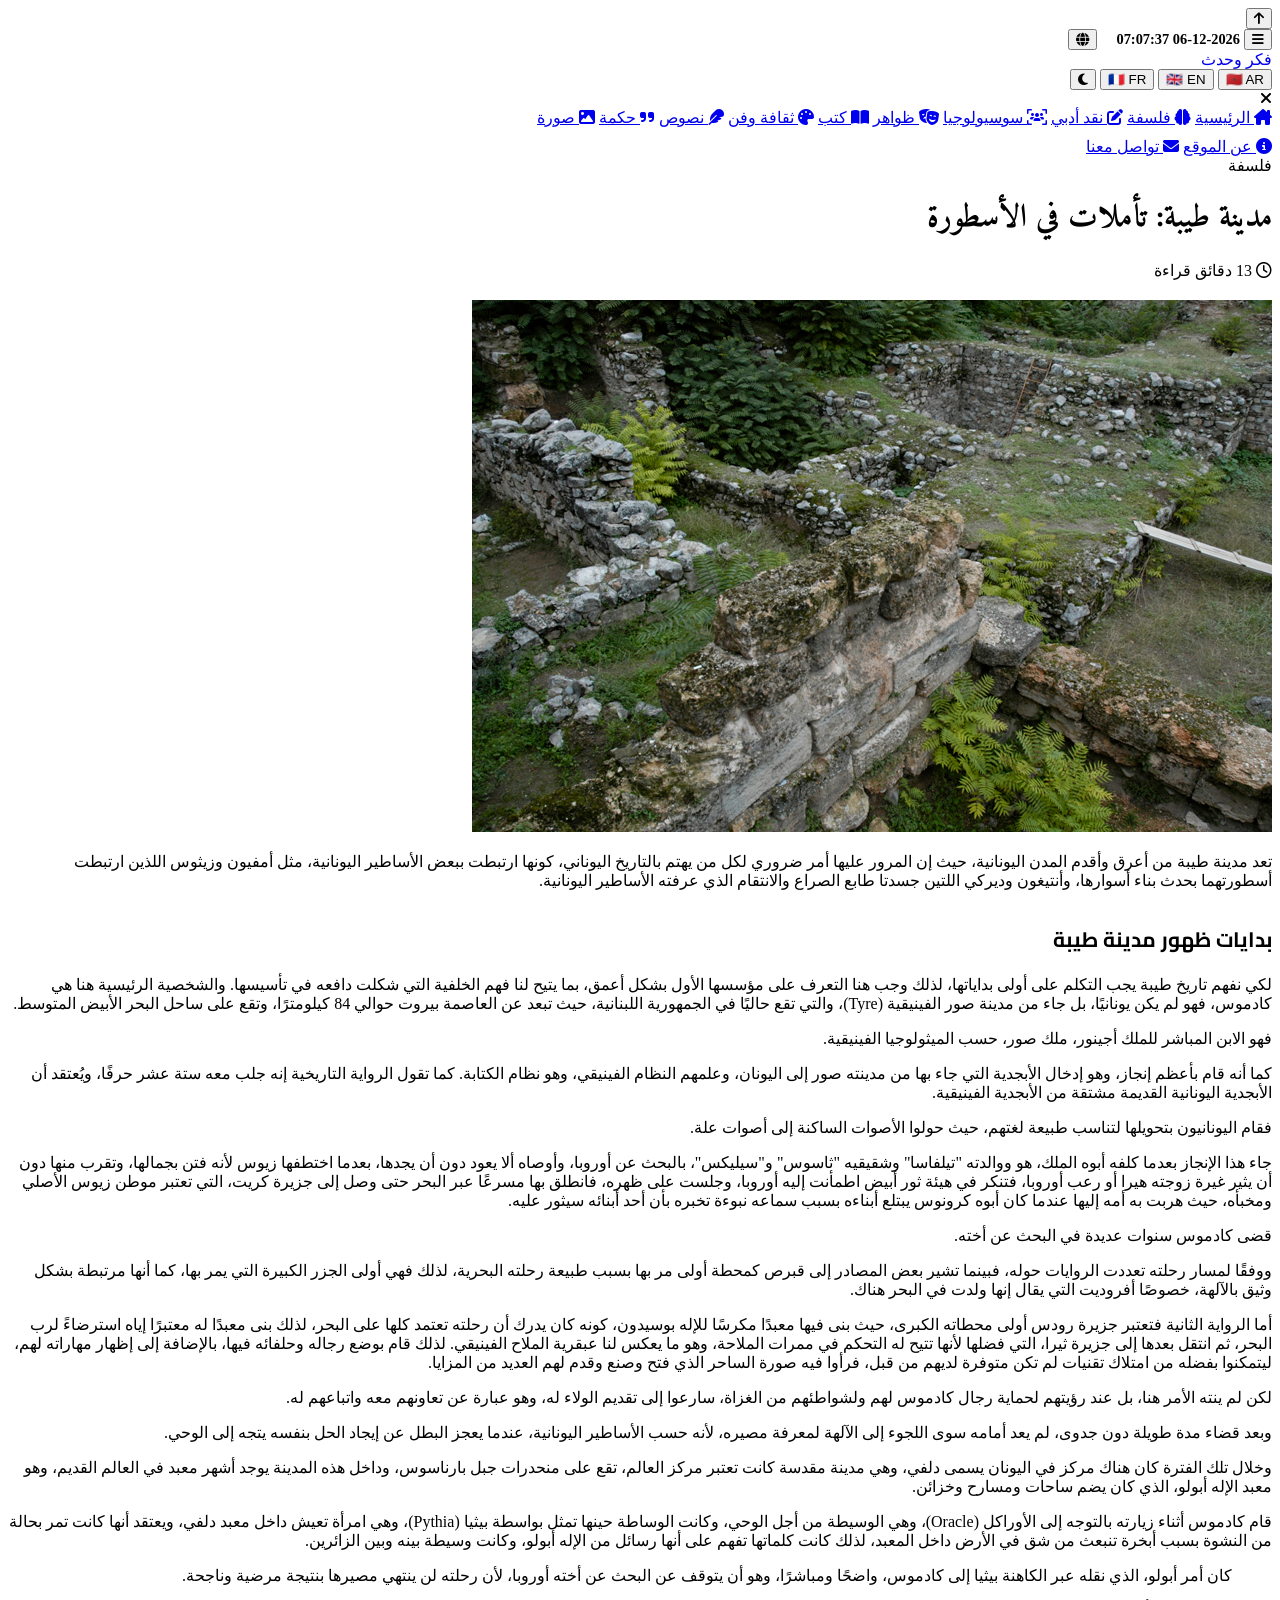
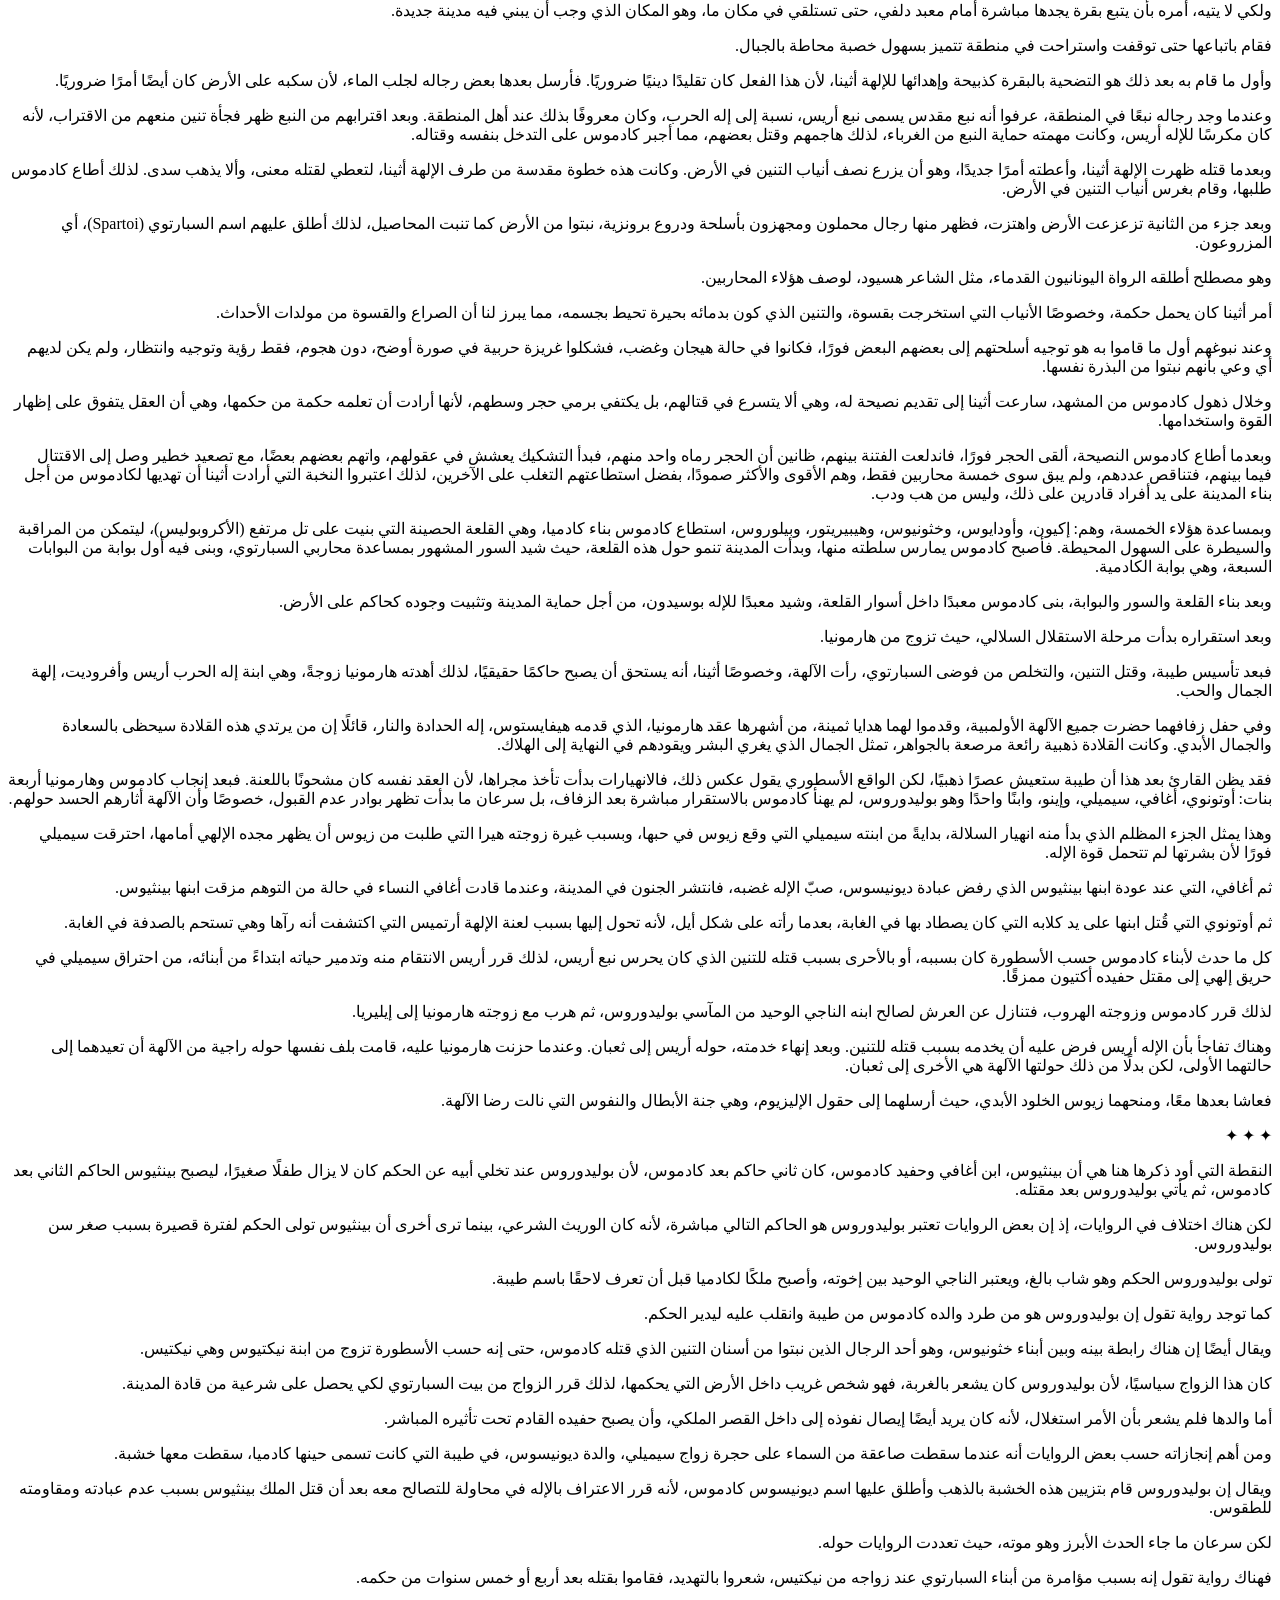
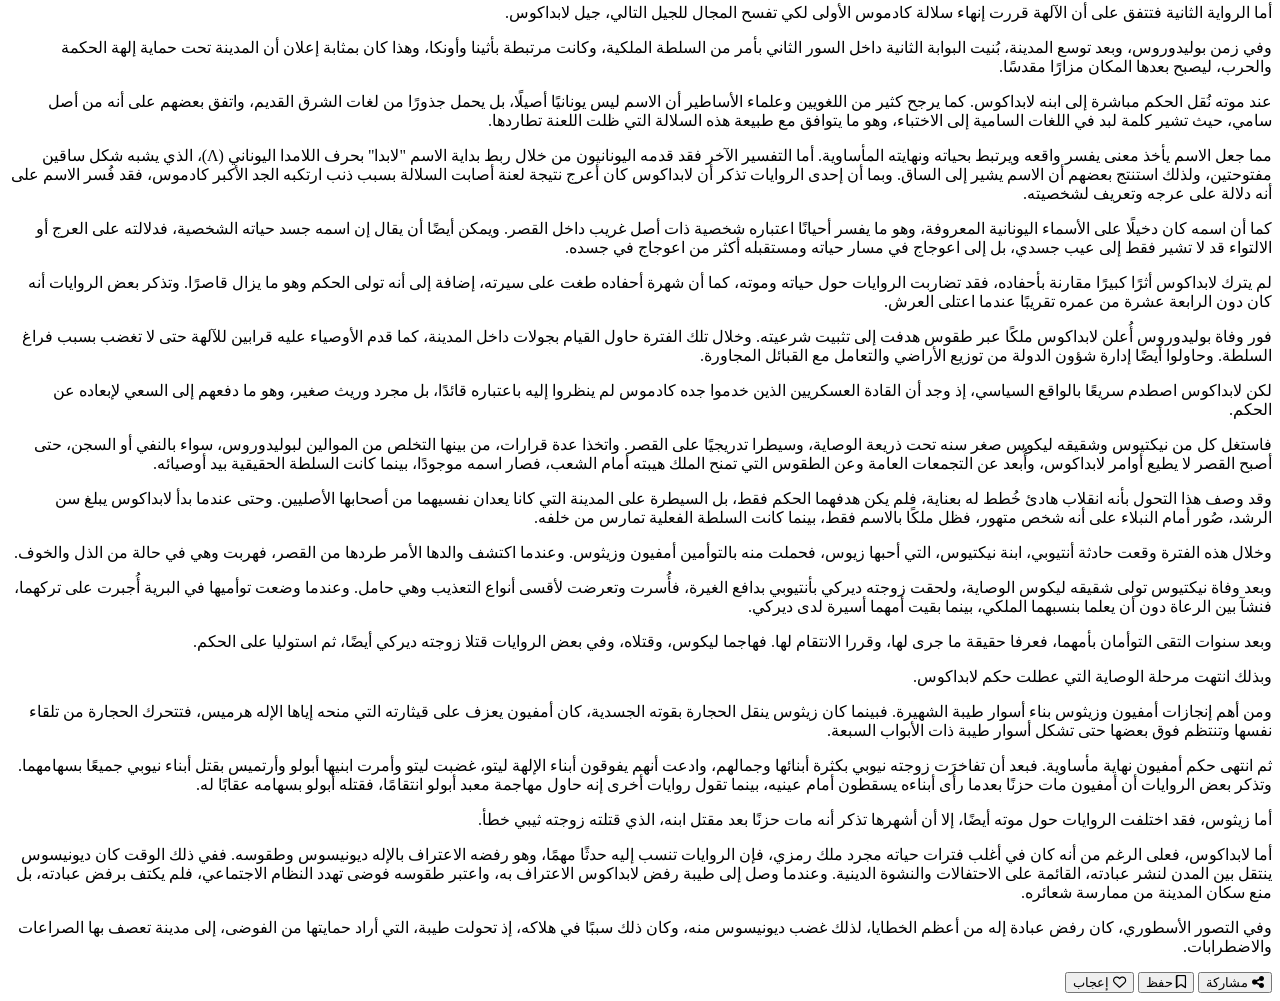
==== commit 22b0b1ed: "Rename taiba (2).html to taiba.html" ====
--- a/taiba.html
+++ b/taiba.html
@@ -9,6 +9,16 @@
     <meta charset="UTF-8">
     <meta name="viewport" content="width=device-width, initial-scale=1.0">
     <title>مدينة طيبة: تأملات في الأسطورة | فكر وحدث</title>
+    <meta name="description" content="رحلة في تاريخ مدينة طيبة اليونانية وأساطيرها المؤسسة، من كادموس مؤسس المدينة إلى أمفيون وزيثوس بناة أسوارها السبعة، وصراع سلالة كاملة مع لعنة الآلهة.">
+    <meta property="og:type" content="article">
+    <meta property="og:title" content="مدينة طيبة: تأملات في الأسطورة">
+    <meta property="og:description" content="رحلة في تاريخ مدينة طيبة اليونانية وأساطيرها المؤسسة، من كادموس إلى أمفيون وزيثوس.">
+    <meta property="og:image" content="thebes-article.jpg">
+    <meta property="og:locale" content="ar_AR">
+    <meta name="twitter:card" content="summary_large_image">
+    <meta name="twitter:title" content="مدينة طيبة: تأملات في الأسطورة">
+    <meta name="twitter:description" content="رحلة في تاريخ مدينة طيبة اليونانية وأساطيرها المؤسسة.">
+    <meta name="twitter:image" content="thebes-article.jpg">
     <link rel="preconnect" href="https://fonts.googleapis.com">
     <link rel="preconnect" href="https://fonts.gstatic.com" crossorigin>
     <link href="https://fonts.googleapis.com/css2?family=Cairo:wght@400;600;700;900&family=Amiri:wght@400;700&display=swap" rel="stylesheet">
@@ -49,6 +59,9 @@
         <a href="index.html"><i class="fa-solid fa-feather"></i> <span class="nav-txt" data-key="texts">نصوص</span></a>
         <a href="index.html"><i class="fa-solid fa-quote-right"></i> <span class="nav-txt" data-key="wisdom">حكمة</span></a>
         <a href="index.html"><i class="fa-solid fa-image"></i> <span class="nav-txt" data-key="photo">صورة</span></a>
+        <div style="border-top: 1px solid var(--border-dark); margin: 10px 0;"></div>
+        <a href="about.html"><i class="fa-solid fa-circle-info"></i> <span class="nav-txt">عن الموقع</span></a>
+        <a href="contact.html"><i class="fa-solid fa-envelope"></i> <span class="nav-txt">تواصل معنا</span></a>
     </div>
 
     <main class="main-content">
@@ -56,6 +69,8 @@
             <span class="badge">فلسفة</span>
             <h1 style="margin: 15px 0; font-family: 'Amiri', serif; font-size: 2rem;">مدينة طيبة: تأملات في الأسطورة</h1>
 
+            <div class="read-time-badge" id="readTimeBadge" style="margin-bottom: 20px;"><i class="fa-regular fa-clock"></i> <span id="readTimeValue">...</span></div>
+
             <img src="thebes-article.jpg" alt="مدينة طيبة" class="article-main-img">
 
             <div class="article-text">
@@ -201,9 +216,16 @@
             </div>
 
             <div class="article-actions">
-                <button class="action-btn"><i class="fa-solid fa-share-nodes"></i> مشاركة</button>
-                <button class="action-btn"><i class="fa-regular fa-bookmark"></i> حفظ</button>
-                <button class="action-btn"><i class="fa-regular fa-heart"></i> إعجاب</button>
+                <button class="action-btn" onclick="shareArticle()"><i class="fa-solid fa-share-nodes"></i> مشاركة</button>
+                <button class="action-btn" id="saveBtn" onclick="toggleSave()"><i class="fa-regular fa-bookmark" id="saveIcon"></i> <span id="saveLabel">حفظ</span></button>
+                <button class="action-btn" id="likeBtn" onclick="toggleLike()"><i class="fa-regular fa-heart" id="likeIcon"></i> <span id="likeLabel">إعجاب</span></button>
+            </div>
+
+            <div id="shareMenu" style="display:none; gap: 10px; margin-bottom: 30px; flex-wrap: wrap;">
+                <a id="shareWhatsapp" target="_blank" class="action-btn" style="text-decoration:none;"><i class="fa-brands fa-whatsapp"></i> واتساب</a>
+                <a id="shareTwitter" target="_blank" class="action-btn" style="text-decoration:none;"><i class="fa-brands fa-x-twitter"></i> تويتر</a>
+                <a id="shareFacebook" target="_blank" class="action-btn" style="text-decoration:none;"><i class="fa-brands fa-facebook"></i> فيسبوك</a>
+                <button class="action-btn" onclick="copyArticleLink()"><i class="fa-solid fa-link"></i> نسخ الرابط</button>
             </div>
         </div>
     </main>
@@ -234,7 +256,54 @@
 
         window.onload = function() {
             startLiveDate('ar');
+            calculateReadTime();
         };
+
+        function calculateReadTime() {
+            const text = document.querySelector('.article-text').innerText || '';
+            const wordCount = text.trim().split(/\s+/).length;
+            const minutes = Math.max(1, Math.round(wordCount / 200));
+            document.getElementById('readTimeValue').textContent = minutes + ' دقائق قراءة';
+        }
+
+        function shareArticle() {
+            const url = window.location.href;
+            const title = document.title;
+
+            if (navigator.share) {
+                navigator.share({ title: title, url: url }).catch(() => {});
+            } else {
+                const menu = document.getElementById('shareMenu');
+                const isVisible = menu.style.display === 'flex';
+                menu.style.display = isVisible ? 'none' : 'flex';
+
+                document.getElementById('shareWhatsapp').href = 'https://wa.me/?text=' + encodeURIComponent(title + ' - ' + url);
+                document.getElementById('shareTwitter').href = 'https://twitter.com/intent/tweet?text=' + encodeURIComponent(title) + '&url=' + encodeURIComponent(url);
+                document.getElementById('shareFacebook').href = 'https://www.facebook.com/sharer/sharer.php?u=' + encodeURIComponent(url);
+            }
+        }
+
+        function copyArticleLink() {
+            navigator.clipboard.writeText(window.location.href).then(() => {
+                alert('تم نسخ رابط المقال');
+            });
+        }
+
+        function toggleSave() {
+            const icon = document.getElementById('saveIcon');
+            const label = document.getElementById('saveLabel');
+            const saved = icon.classList.toggle('fa-solid');
+            icon.classList.toggle('fa-regular', !saved);
+            label.textContent = saved ? 'محفوظ' : 'حفظ';
+        }
+
+        function toggleLike() {
+            const icon = document.getElementById('likeIcon');
+            const label = document.getElementById('likeLabel');
+            const liked = icon.classList.toggle('fa-solid');
+            icon.classList.toggle('fa-regular', !liked);
+            label.textContent = liked ? 'أعجبني' : 'إعجاب';
+        }
 
         window.onscroll = function() {
             let winScroll = document.body.scrollTop || document.documentElement.scrollTop;
